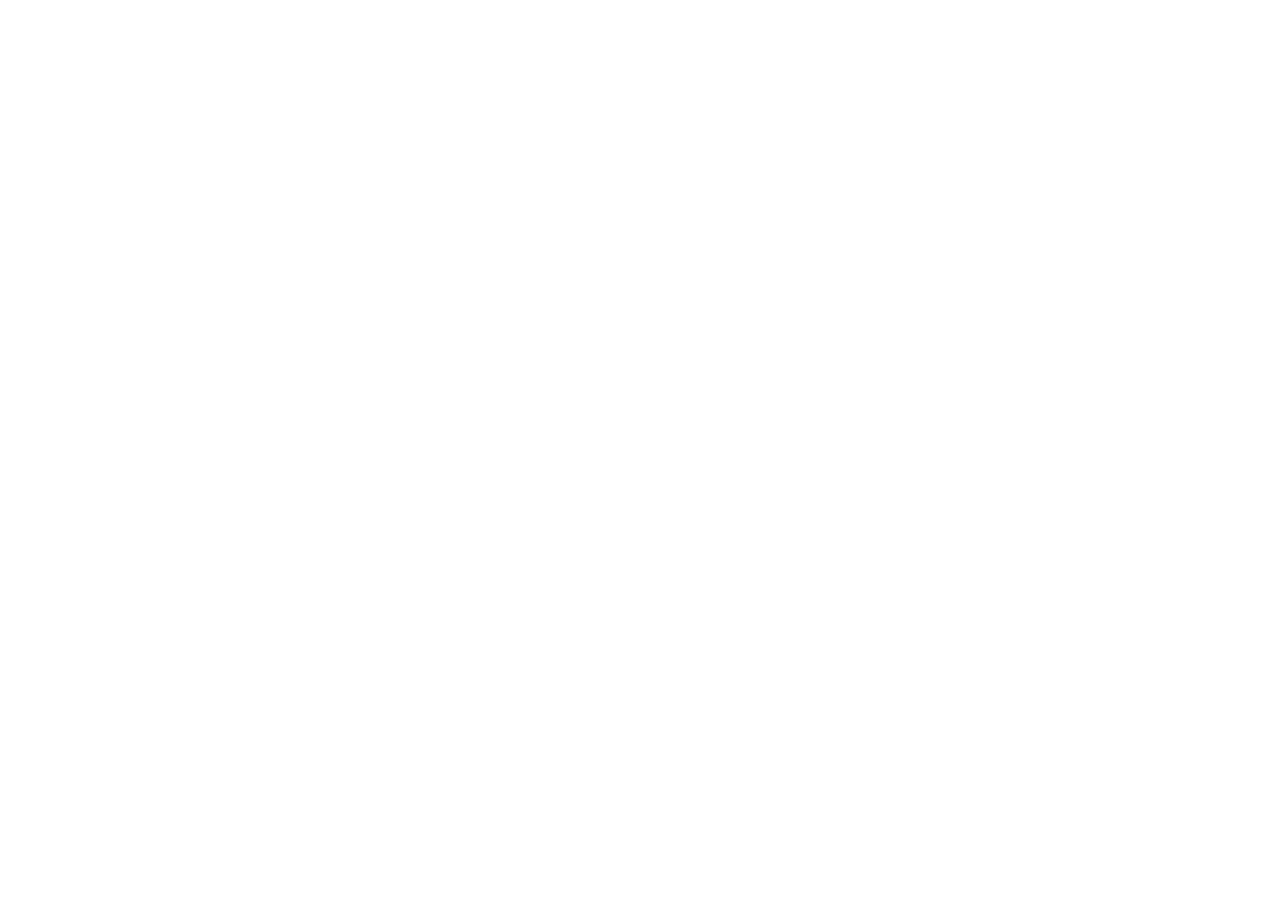
==== index.html @ 64a8833b "Ajout du dossier d'image" ====
<!DOCTYPE html>
<html lang="fr">
<head>
    <meta charset="UTF-8">
    <meta name="viewport" content="width=device-width, initial-scale=1.0">
    <link href="header.css" rel="stylesheet" />
    <title>Accueil</title>
</head>
<body>
    
</body>
</html>
---- header.css ----
header {
    height: 75px;
    background-color: #737882;
    font-family: 'Franklin Gothic Medium', 'Arial Narrow', Arial, sans-serif;
    display: flex;
    flex-direction: row;
    align-items: center;
    color: #ffffff;

    img {
        padding-top: 30px;
        height: 70px;
        width: 70px;
    }

    a {
        color: #ffffff;
        text-decoration: none;
    }

    a:hover {
        color:#ffffff; 
        text-decoration:none; 
        cursor:pointer;  
    }

    /* Style de base pour le conteneur */
    .menu-container {
        position: relative;
        display: inline-block;
    }

    /* Style du bouton */
    .menu-button {
        height: 75px;
        background-color: #999999;
        color: white;
        padding: 10px 20px;
        font-size: 16px;
        border: none;
        cursor: pointer;
        position: relative;
        top: -28px;

    }

    /* Style de la liste déroulante */
    .menu-dropdown {
        display: none;
        position: absolute;
        top: 103px;
        background-color: white;
        min-width: 160px;
        box-shadow: 0px 8px 16px rgba(0, 0, 0, 0.2);
        z-index: 1;
    }

    /* Liens dans le menu */
    .menu-dropdown a {
        color: black;
        padding: 12px 16px;
        text-decoration: none;
        display: block;
    }

    /* Changement de couleur au survol */
    .menu-dropdown a:hover {
        background-color: #ddd;
    }

    /* Afficher le menu au survol */
    .menu-container:hover .menu-dropdown {
        display: block;
    }

    /* Style bouton au survol */
    .menu-button:hover {
        background-color: #dbdbdb;
    }

}
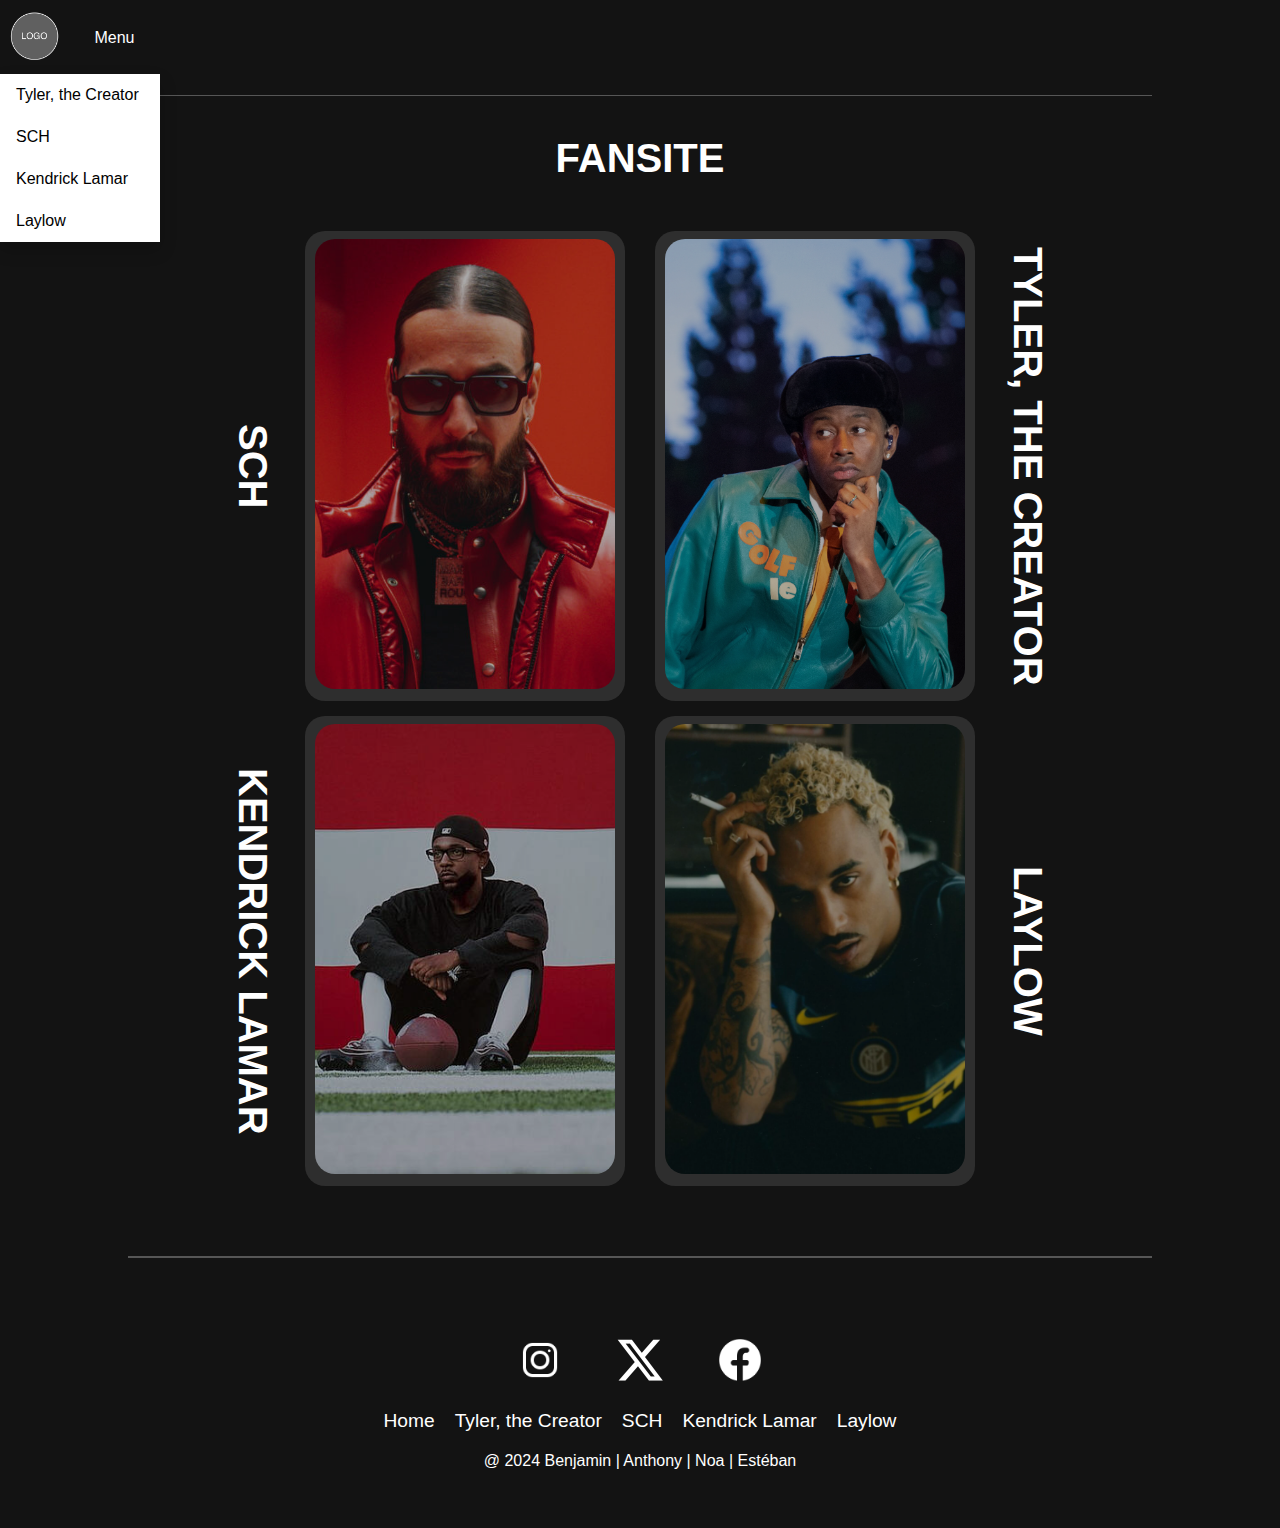
==== commit f06e5809: "Site complètement assemblé" ====
--- a/index.html
+++ b/index.html
@@ -3,10 +3,69 @@
 <head>
     <meta charset="UTF-8">
     <meta name="viewport" content="width=device-width, initial-scale=1.0">
-    <link href="header.css" rel="stylesheet" />
-    <title>Accueil</title>
+    <title>Fanpage : Accueil</title>
+    <link rel="stylesheet" href="./header.css">
+    <link rel="stylesheet" href="./footer.css">
+    <link rel="stylesheet" href="./style.css">
 </head>
 <body>
-    
+    <!-- HEADER -->
+    <header>
+        <div class="menu-container">
+            <a href="./index.html"><img src="./image/logo.png" alt="Logo Fansite"></a>
+            <button class="menu-button">Menu</button>
+            <div class="menu-dropdown">
+                <a href="./../tyler/tyler.html">Tyler, the Creator</a>
+                <a href="./../sch/rap benjamin.html">SCH</a>
+                <a href="./../kendrick/kendrick.html">Kendrick Lamar</a>
+                <a href="./../laylow/laylow.html">Laylow</a>
+            </div>
+        </div>
+    </header>
+
+    <!--Divider-->
+    <hr>
+
+    <main>
+        <h1>FANSITE</h1>
+        <section class="selection-page">
+            <h2>SCH</h2>
+            <section class="page" id="portrait-sch">
+                <a href="./sch/rap benjamin.html"><img src="./image/portraits/sch.jpg"></a>
+            </section>
+            <section class="page" id="portrait-tyler">
+                <a href="./tyler/tyler.html"><img src="./image/portraits/tyler.webp"></a>
+            </section>
+            <h2>TYLER, THE CREATOR</h2>
+            <h2>KENDRICK LAMAR</h2>
+            <section class="page" id="portrait-kendrick">
+                <a href="./kendrick/kendrick.html"><img src="./image/portraits/kendrick.jpg"></a>
+            </section>
+            <section class="page" id="portrait-laylow">
+                <a href="./laylow/laylow.html"><img src="./image/portraits/laylow.jpeg"></a>
+            </section>
+            <h2>LAYLOW</h2>
+        </section>
+    </main>
+
+    <!--Divider-->
+    <hr>
+
+    <!-- FOOTER -->
+    <footer>
+        <ul class="social-link">
+            <li><a href="https://www.instagram.com/feliciathegoat/" target="_blank"><img src="./image/instagram.png" alt="Logo Instagram" name="logo-instagram"></a></li>
+            <li><a href="https://x.com/tylerthecreator" target="_blank"><img src="./image/X.png" alt="Logo Twitter" name="logo-twitter"></a></li>
+            <li><a href="https://www.facebook.com/TylerTheCreator/" target="_blank"><img src="./image/facebook.png" alt="Logo FaceBook" name="logo-facebook"></a></li>
+        </ul>
+        <ul class="menu-link">
+            <li><a href="./index.html">Home</a></li>
+            <li><a href="./tyler/tyler.html">Tyler, the Creator</a></li>
+            <li><a href="./sch/rap benjamin.html">SCH</a></li>
+            <li><a href="./kendrick/kendrick.html">Kendrick Lamar</a></li>
+            <li><a href="./laylow/laylow.html">Laylow</a></li>
+        </ul>
+        <p>@ 2024 Benjamin | Anthony | Noa | Estéban</p>
+    </footer>
 </body>
 </html>--- a/header.css
+++ b/header.css
@@ -1,6 +1,6 @@
 header {
     height: 75px;
-    background-color: #737882;
+    background-color: #131313;
     font-family: 'Franklin Gothic Medium', 'Arial Narrow', Arial, sans-serif;
     display: flex;
     flex-direction: row;
@@ -33,7 +33,7 @@
     /* Style du bouton */
     .menu-button {
         height: 75px;
-        background-color: #999999;
+        background-color: #131313;
         color: white;
         padding: 10px 20px;
         font-size: 16px;
@@ -77,5 +77,4 @@
     .menu-button:hover {
         background-color: #dbdbdb;
     }
-
 }--- a/footer.css
+++ b/footer.css
@@ -0,0 +1,45 @@
+*{
+    margin: 0;
+    padding: 0;
+}
+
+/*FOOTER*/
+footer{
+    background-color: #131313;
+    color: white;
+    width: 100%;
+    height: 250px;
+    display: flex;
+    justify-content: center;
+    align-items: center;
+    flex-direction: column;
+
+.menu-link{
+    display: flex;
+    flex-direction: row;
+    list-style: none;
+    gap: 20px;
+    padding-bottom: 20px;
+}
+.social-link{
+    display: flex;
+    flex-direction: row;
+    list-style: none;
+    gap: 50px;
+    padding-bottom: 20px;
+}
+a{
+    color: white;
+    text-decoration: none;
+    font-family: Arial, Helvetica, sans-serif;
+    font-size: 1.2rem;
+}
+p{
+    font-family: Arial, Helvetica, sans-serif;
+}
+
+img{
+    width: 50px;
+    height: auto;
+}
+}--- a/style.css
+++ b/style.css
@@ -0,0 +1,90 @@
+*{
+    margin: 0px;
+    padding: 0px;
+}
+
+html {
+    scroll-behavior: smooth;
+  }
+
+body{
+    background-color: #131313;
+}
+
+hr{
+    width: 80%;
+    margin: 20px auto;
+    border: none;
+    height: 1.3px;
+    background-color: rgb(86, 86, 86);
+    
+}
+
+h1 {
+    font-size: 40px;
+    color: white;
+    font-family: Verdana, Geneva, Tahoma, sans-serif;
+    font-weight: bold;
+    margin-top: 20px;
+    text-align: center;
+}
+
+main {
+    display: flex;
+    flex-direction: column;
+    justify-content: center;
+    align-items: center;
+
+    .selection-page {
+
+        margin-bottom: 50px;
+        margin-top: 50px;
+        max-width: 850px;
+        
+        gap: 15px 30px;
+        display: flex;
+        justify-content: center;
+        align-items: center;
+        flex-direction: row;
+        flex-wrap: wrap;
+        
+        h2{
+            font-size: 40px;
+            color: white;
+            font-family: Verdana, Geneva, Tahoma, sans-serif;
+            font-weight: bold;   
+            writing-mode: vertical-rl;
+            text-orientation: mixed;
+        }
+
+        .page{
+            display: flex;
+            justify-content: center;
+            align-items: center;
+            background-color: rgb(46, 46, 46);
+            height: 470px;
+            width: 320px;
+            border-radius: 20px;
+
+            transition: transform 0.3s ease;
+
+            img{
+                height: 450px;
+                width: 300px;
+                object-fit: cover;
+                border-radius: 20px;
+                transition: filter 0.3s ease;
+                filter: brightness(0.7)
+            }
+        }
+
+        .page:hover {
+            transform: scale(1.05);
+
+            img{
+                filter: brightness(1.0)
+            }
+        }
+    }
+}
+
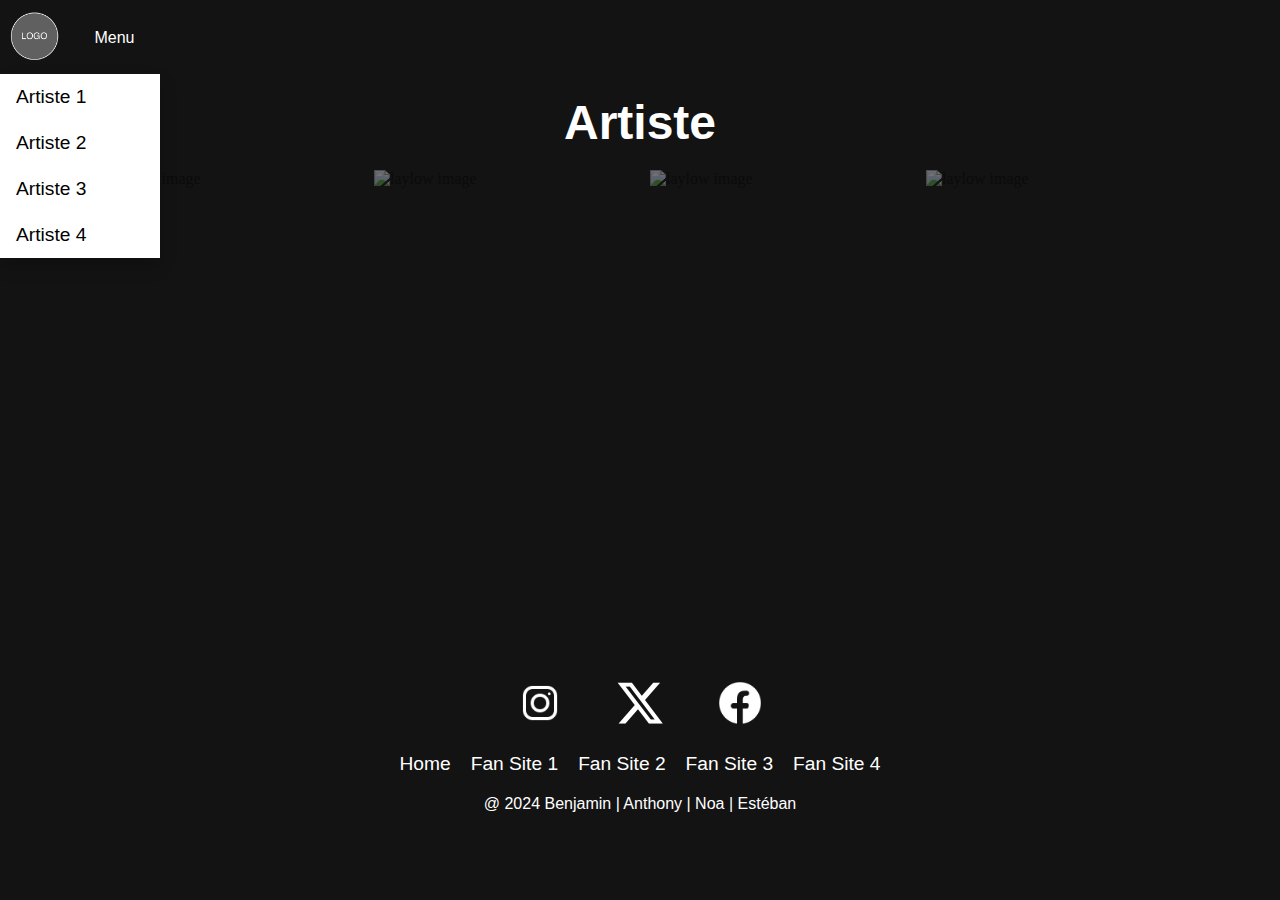
==== commit 6ac88adc: "Rendu final avec page home" ====
--- a/index.html
+++ b/index.html
@@ -1,71 +1,60 @@
 <!DOCTYPE html>
 <html lang="fr">
 <head>
-    <meta charset="UTF-8">
-    <meta name="viewport" content="width=device-width, initial-scale=1.0">
-    <title>Fanpage : Accueil</title>
-    <link rel="stylesheet" href="./header.css">
-    <link rel="stylesheet" href="./footer.css">
-    <link rel="stylesheet" href="./style.css">
+    <meta charset="UTF-8"> <!-- Encodage Du Document -->
+    <meta name="viewport" content="width=device-width, initial-scale=1"> <!-- Affichage Mobile -->
+    <meta name="description" content="FanSite Actualité/Discographie"> <!-- Description de la page -->
+    <meta name="keywords" content="Fansite, fan"> <!-- Mots Clés (Moteur de Recherche) -->
+    <meta name="author" content="Estéban | Noa | Benjamin | Anthony"> <!-- Auteur -->
+    <title>FanSite - Home</title> <!-- Titre Du Site -->
+    <link rel="stylesheet" href="style.css"><!--Style CSS-->
 </head>
 <body>
-    <!-- HEADER -->
     <header>
-        <div class="menu-container">
-            <a href="./index.html"><img src="./image/logo.png" alt="Logo Fansite"></a>
+        <nav class="menu-container">
+            <a href="index.html"><img src="image/logo.png" alt="Logo Fansite"></a>
             <button class="menu-button">Menu</button>
-            <div class="menu-dropdown">
-                <a href="./../tyler/tyler.html">Tyler, the Creator</a>
-                <a href="./../sch/rap benjamin.html">SCH</a>
-                <a href="./../kendrick/kendrick.html">Kendrick Lamar</a>
-                <a href="./../laylow/laylow.html">Laylow</a>
-            </div>
-        </div>
+            <ul class="menu-dropdown">
+                <li><a href="article1.html">Artiste 1</a></li>
+                <li><a href="article2.html">Artiste 2</a></li>
+                <li><a href="article3.html">Artiste 3</a></li>
+                <li><a href="fansite4.html">Artiste 4</a></li>
+            </ul>
+        </nav>
     </header>
-
-    <!--Divider-->
-    <hr>
-
+    
     <main>
-        <h1>FANSITE</h1>
-        <section class="selection-page">
-            <h2>SCH</h2>
-            <section class="page" id="portrait-sch">
-                <a href="./sch/rap benjamin.html"><img src="./image/portraits/sch.jpg"></a>
-            </section>
-            <section class="page" id="portrait-tyler">
-                <a href="./tyler/tyler.html"><img src="./image/portraits/tyler.webp"></a>
-            </section>
-            <h2>TYLER, THE CREATOR</h2>
-            <h2>KENDRICK LAMAR</h2>
-            <section class="page" id="portrait-kendrick">
-                <a href="./kendrick/kendrick.html"><img src="./image/portraits/kendrick.jpg"></a>
-            </section>
-            <section class="page" id="portrait-laylow">
-                <a href="./laylow/laylow.html"><img src="./image/portraits/laylow.jpeg"></a>
-            </section>
-            <h2>LAYLOW</h2>
+        <h1>Artiste</h1>
+        <section class="artiste">
+            <img id="sch" src="./image/artiste/sch.jpg" alt="laylow image">
+            <h2 class="text-1">SCH</h2>
+            <img id="kendrick" src="./image/artiste/laylow.jpeg" alt="laylow image">
+            <h2 class="text-2">KENDRICK LAMAR</h2>
+            <img id="tyler" src="./image/artiste/laylow.jpeg" alt="laylow image">
+            <h2 class="text-3">TYLER THE CREATOR</h2>
+            <img id="laylow" src="./image/artiste/laylow.jpeg" alt="laylow image">
+            <h2 class="text-4">LAYLOW</h2>
         </section>
     </main>
 
-    <!--Divider-->
-    <hr>
 
+    
     <!-- FOOTER -->
     <footer>
         <ul class="social-link">
-            <li><a href="https://www.instagram.com/feliciathegoat/" target="_blank"><img src="./image/instagram.png" alt="Logo Instagram" name="logo-instagram"></a></li>
-            <li><a href="https://x.com/tylerthecreator" target="_blank"><img src="./image/X.png" alt="Logo Twitter" name="logo-twitter"></a></li>
-            <li><a href="https://www.facebook.com/TylerTheCreator/" target="_blank"><img src="./image/facebook.png" alt="Logo FaceBook" name="logo-facebook"></a></li>
+            <li><a href="#"><img src="./image/instagram.png" alt="Logo Instagram" name="logo-instagram"></a></li>
+            <li><a href="#"><img src="./image/X.png" alt="Logo Twitter" name="logo-twitter"></a></li>
+            <li><a href="#"><img src="./image/facebook.png" alt="Logo FaceBook" name="logo-facebook"></a></li>
         </ul>
         <ul class="menu-link">
-            <li><a href="./index.html">Home</a></li>
-            <li><a href="./tyler/tyler.html">Tyler, the Creator</a></li>
-            <li><a href="./sch/rap benjamin.html">SCH</a></li>
-            <li><a href="./kendrick/kendrick.html">Kendrick Lamar</a></li>
-            <li><a href="./laylow/laylow.html">Laylow</a></li>
+            <li><a href="#">Home</a></li>
+            <li><a href="#">Fan Site 1</a></li>
+            <li><a href="#">Fan Site 2</a></li>
+            <li><a href="#">Fan Site 3</a></li>
+            <li><a href="#">Fan Site 4</a></li>
         </ul>
         <p>@ 2024 Benjamin | Anthony | Noa | Estéban</p>
     </footer>
+
 </body>
 </html>--- a/style.css
+++ b/style.css
@@ -1,90 +1,207 @@
+/*Paramètre Général*/
 *{
-    margin: 0px;
-    padding: 0px;
+    margin: 0;
+    padding: 0;
+}
+
+body{
+    background-color: #131313;
 }
 
 html {
     scroll-behavior: smooth;
-  }
-
-body{
+}
+
+/*Header Menu*/
+header {
+    height: 75px;
+    background-color: rgba(0, 0, 0, 0);
+    font-family: 'Franklin Gothic Medium', 'Arial Narrow', Arial, sans-serif;
+    display: flex;
+    flex-direction: row;
+    align-items: center;
+    color: #ffffff;
+
+    img{
+        padding-top: 30px;
+        height: 70px;
+        width: 70px;
+    }
+
+    a {
+        color: #ffffff;
+        text-decoration: none;
+    }
+
+    a:hover {
+        color:#ffffff; 
+        text-decoration:none; 
+        cursor:pointer;  
+    }
+
+    /* Style de base pour le conteneur */
+    .menu-container {
+        position: relative;
+        display: inline-block;
+    }
+
+    /* Style du bouton */
+    .menu-button {
+        height: 75px;
+        background-color: #131313;
+        color: white;
+        padding: 10px 20px;
+        font-size: 16px;
+        border: none;
+        cursor: pointer;
+        position: relative;
+        top: -28px;
+
+    }
+
+    /* Style de la liste déroulante */
+    .menu-dropdown {
+        display: none;
+        position: absolute;
+        top: 103px;
+        background-color: white;
+        min-width: 160px;
+        box-shadow: 0px 8px 16px rgba(0, 0, 0, 0.2);
+        z-index: 1;
+    }
+
+    /* Liens dans le menu */
+    .menu-dropdown a {
+        color: black;
+        padding: 12px 16px;
+        text-decoration: none;
+        display: block;
+    }
+
+    /* Changement de couleur au survol */
+    .menu-dropdown a:hover {
+        background-color: #ddd;
+    }
+
+    /* Afficher le menu au survol */
+    .menu-container:hover .menu-dropdown {
+        display: block;
+    }
+
+    /* Style bouton au survol */
+    .menu-button:hover {
+        background-color: #dbdbdb;
+    }
+}
+
+
+h1{
+    padding: 20px 0 20px 0;
+    color: #ffffff;
+    font-size: 3rem;
+    font-family: Verdana, Geneva, Tahoma, sans-serif;
+    text-align: center;
+}
+.artiste {
+    display: flex;
+    justify-content: center;
+    flex-direction: row;
+    gap: 20px;
+}
+.artiste img{
+    width: 20%;
+    height: 450px;
+    opacity: 0.4;
+    transition: 0.8s ease;
+}
+.artiste h2{
+    font-family: Verdana, Geneva, Tahoma, sans-serif;
+    text-align: center;
+    font-size: 1.5rem;
+    color: white;
+    display: none;
+}
+
+.text-1 {
+    position: absolute;
+    top: 75%;
+    left: 16%;
+}
+.text-2 {
+    position: absolute;
+    top: 75%;
+    left: 31%;
+}
+.text-3 {
+    position: absolute;
+    top: 75%;
+    left: 51.5%;
+}
+.text-4 {
+    position: absolute;
+    top: 75%;
+    left: 78%;
+}
+#sch:hover + .text-1{
+    display: block;
+}
+#kendrick:hover + .text-2{
+    display: block;
+}
+#tyler:hover + .text-3{
+    display: block;
+}
+
+#laylow:hover + .text-4{
+    display: block;
+}
+
+.artiste img:hover {
+    opacity: 1;
+}
+
+
+
+
+
+
+
+/*FOOTER*/
+footer{
     background-color: #131313;
-}
-
-hr{
-    width: 80%;
-    margin: 20px auto;
-    border: none;
-    height: 1.3px;
-    background-color: rgb(86, 86, 86);
-    
-}
-
-h1 {
-    font-size: 40px;
     color: white;
-    font-family: Verdana, Geneva, Tahoma, sans-serif;
-    font-weight: bold;
-    margin-top: 20px;
-    text-align: center;
-}
-
-main {
-    display: flex;
-    flex-direction: column;
+    width: 100%;
+    height: 250px;
+    display: flex;
     justify-content: center;
     align-items: center;
-
-    .selection-page {
-
-        margin-bottom: 50px;
-        margin-top: 50px;
-        max-width: 850px;
-        
-        gap: 15px 30px;
-        display: flex;
-        justify-content: center;
-        align-items: center;
-        flex-direction: row;
-        flex-wrap: wrap;
-        
-        h2{
-            font-size: 40px;
-            color: white;
-            font-family: Verdana, Geneva, Tahoma, sans-serif;
-            font-weight: bold;   
-            writing-mode: vertical-rl;
-            text-orientation: mixed;
-        }
-
-        .page{
-            display: flex;
-            justify-content: center;
-            align-items: center;
-            background-color: rgb(46, 46, 46);
-            height: 470px;
-            width: 320px;
-            border-radius: 20px;
-
-            transition: transform 0.3s ease;
-
-            img{
-                height: 450px;
-                width: 300px;
-                object-fit: cover;
-                border-radius: 20px;
-                transition: filter 0.3s ease;
-                filter: brightness(0.7)
-            }
-        }
-
-        .page:hover {
-            transform: scale(1.05);
-
-            img{
-                filter: brightness(1.0)
-            }
-        }
-    }
-}
-
+    flex-direction: column;
+}
+.menu-link{
+    display: flex;
+    flex-direction: row;
+    list-style: none;
+    gap: 20px;
+    padding-bottom: 20px;
+}
+.social-link{
+    display: flex;
+    flex-direction: row;
+    list-style: none;
+    gap: 50px;
+    padding-bottom: 20px;
+}
+a{
+    color: white;
+    text-decoration: none;
+    font-family: Arial, Helvetica, sans-serif;
+    font-size: 1.2rem;
+}
+p{
+    font-family: Arial, Helvetica, sans-serif;
+}
+
+img{
+    width: 50px;
+    height: auto;
+}